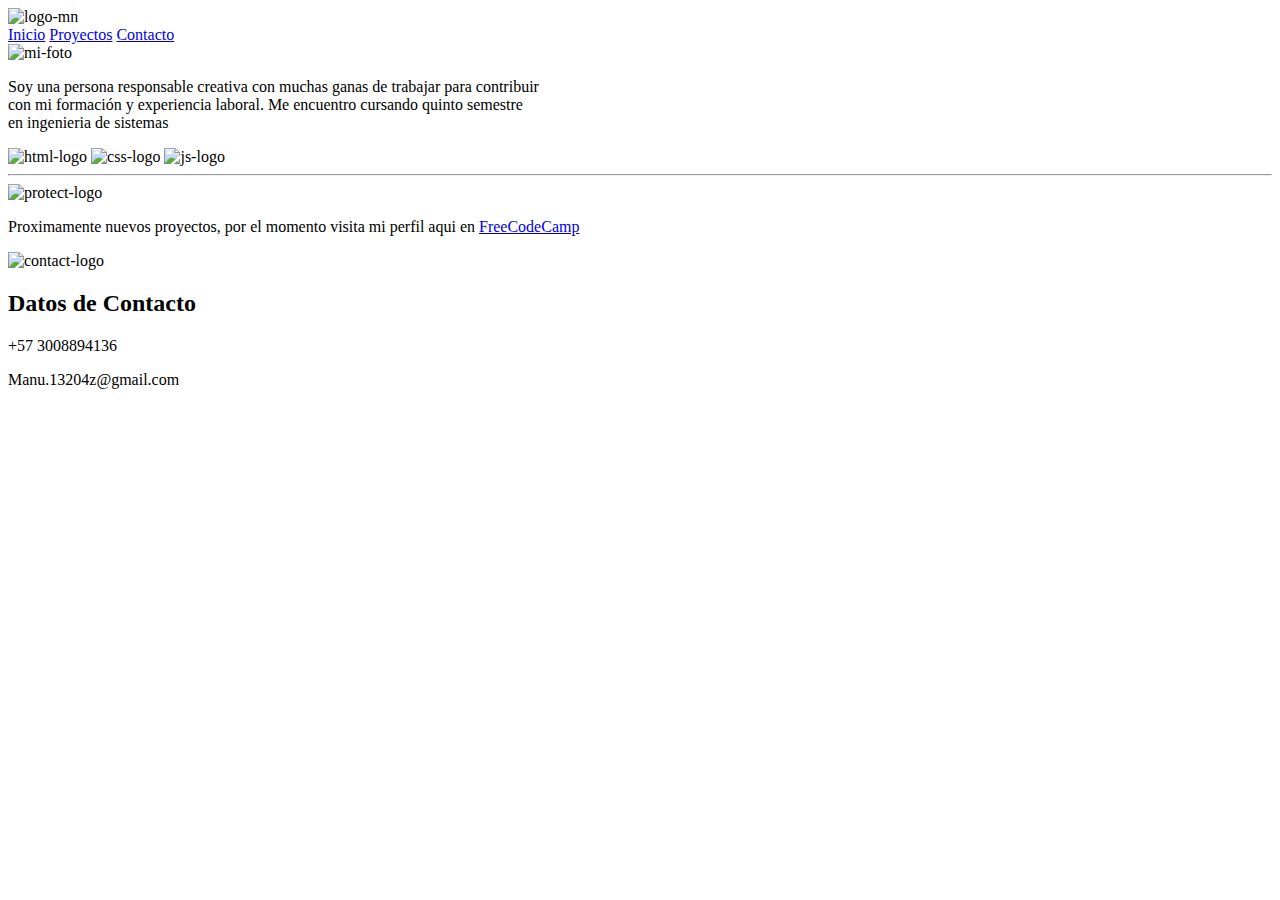
==== index.html @ 6af1e370 "Create index.html" ====
<!DOCTYPE html>
<html lang="en">
<head>
    <meta charset="UTF-8">
    <meta http-equiv="X-UA-Compatible" content="IE=edge">
    <meta name="viewport" content="width=device-width, initial-scale=1.0">
    <title>Document</title>
    <link rel="stylesheet" href="styles.css">
    <link rel='stylesheet' href='https://cdn-uicons.flaticon.com/uicons-brands/css/uicons-brands.css'>
</head>
<body>
    <header id="header">
        <img src="https://st3.depositphotos.com/27847728/36122/v/600/depositphotos_361224776-stock-illustration-initial-mn-letter-logo-design.jpg" width="100px" alt="logo-mn">
        <nav>
            <a href="#inicio">Inicio</a>
            <a href="#proyectos" class="box">Proyectos</a>
            <a href="#contacto">Contacto</a>
        </nav>
    </header>
    <main>
        <section id="inicio">
        <img class="photo" src="/photo.png"  alt="mi-foto">
        <p>Soy una persona responsable creativa con muchas ganas de trabajar para contribuir <br> con mi formación y experiencia laboral. Me encuentro cursando quinto semestre <br> en ingenieria de sistemas</p>
        <div id="icons-tech">
            <img src="https://cdn-icons-png.flaticon.com/512/919/919827.png" alt="html-logo">
            <img src="https://cdn-icons-png.flaticon.com/512/919/919826.png" alt="css-logo">
            <img src="https://cdn-icons-png.flaticon.com/512/919/919828.png" alt="js-logo">
        </div>
        </section>
        <hr>
        <section id="proyectos">
        <img src="https://cdn-icons-png.flaticon.com/512/3962/3962514.png" width="100px" alt="protect-logo">
        <p>Proximamente nuevos proyectos, por el momento visita mi perfil aqui en <a href="https://www.freecodecamp.org/fcc3e1781a9-c639-4dc7-9b5e-bb9519fa3caf">FreeCodeCamp</a></p>
        </section>
    </main>
</body>
<footer id="contacto">
    <div class="info">
        <div id="contact-info">
            <img src="https://cdn-icons-png.flaticon.com/512/3962/3962516.png" alt="contact-logo" width="100px">
            <h2>Datos de Contacto</h2>
            <div>
            <p>+57 3008894136</p>
            <p>Manu.13204z@gmail.com</p>
            </div>
        </div>
        <div id="social-icons">
            <a href="https://www.facebook.com/profile.php?id=100056562617989" target="_blank"><i class="fi fi-brands-facebook"></i></a>
            <a href="https://www.instagram.com/manu.3ll/" target="_blank"><i class="fi fi-brands-instagram"></i></a>
            <a href="https://twitter.com/manu132z" target="_blank"><i class="fi fi-brands-twitter"></i></a>
        </div>
    </div>
    <div id="extra"></div>
</footer>
</html>
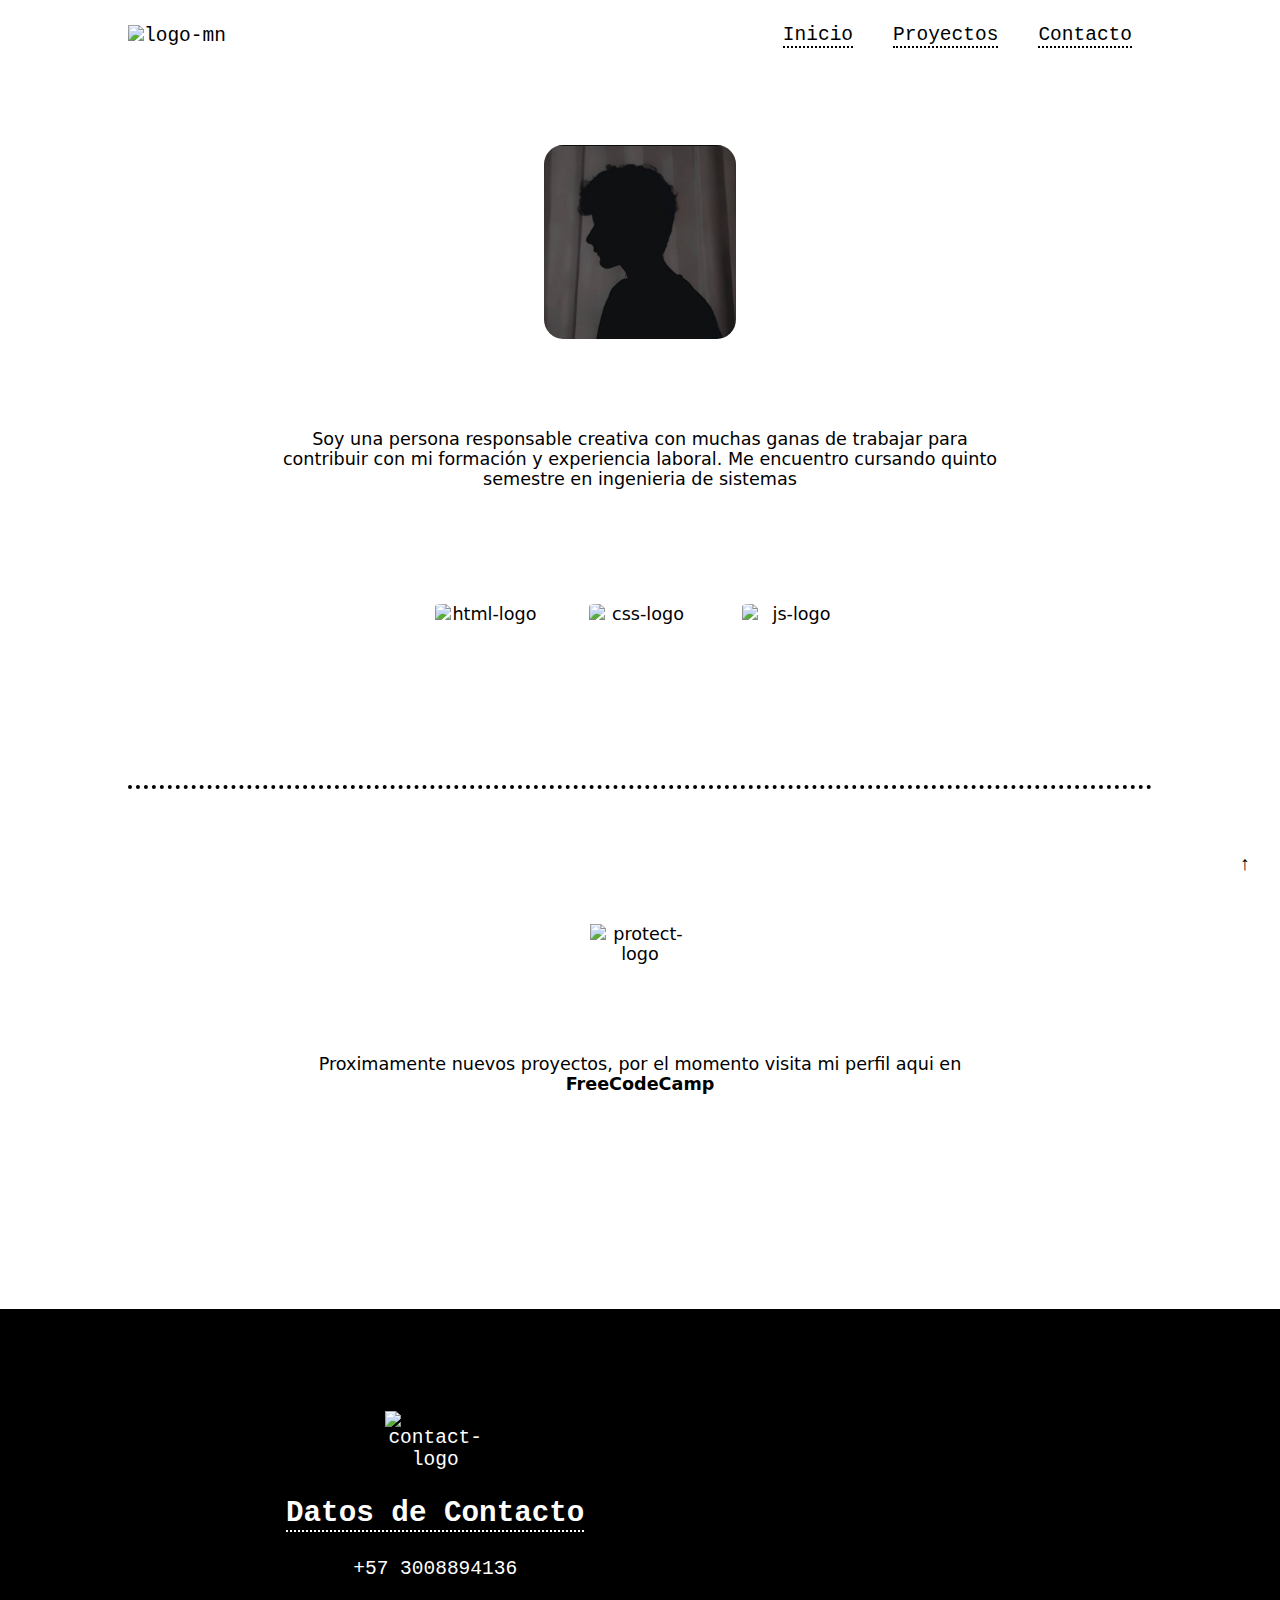
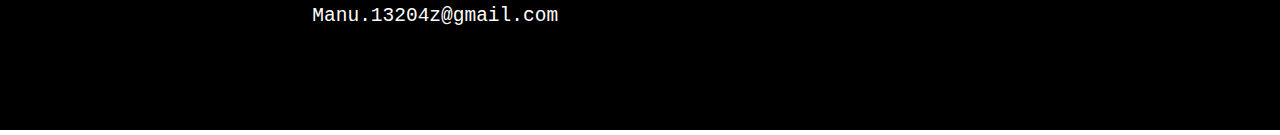
==== commit ab15ced3: "Update index.html" ====
--- a/index.html
+++ b/index.html
@@ -7,10 +7,15 @@
     <title>Document</title>
     <link rel="stylesheet" href="styles.css">
     <link rel='stylesheet' href='https://cdn-uicons.flaticon.com/uicons-brands/css/uicons-brands.css'>
+    <link rel="preconnect" href="https://fonts.googleapis.com">
+    <link rel="preconnect" href="https://fonts.googleapis.com">
+    <link rel="preconnect" href="https://fonts.googleapis.com">
+    <link rel="preconnect" href="https://fonts.gstatic.com" crossorigin>
+    <link href="https://fonts.googleapis.com/css2?family=Overpass+Mono&display=swap" rel="stylesheet"> 
 </head>
 <body>
     <header id="header">
-        <img src="https://st3.depositphotos.com/27847728/36122/v/600/depositphotos_361224776-stock-illustration-initial-mn-letter-logo-design.jpg" width="100px" alt="logo-mn">
+        <img src="https://png.pngtree.com/png-vector/20220518/ourmid/pngtree-initial-mn-alphabet-logo-design-template-vector-png-image_4641876.png" width="100px" alt="logo-mn">
         <nav>
             <a href="#inicio">Inicio</a>
             <a href="#proyectos" class="box">Proyectos</a>
@@ -20,7 +25,7 @@
     <main>
         <section id="inicio">
         <img class="photo" src="/photo.png"  alt="mi-foto">
-        <p>Soy una persona responsable creativa con muchas ganas de trabajar para contribuir <br> con mi formación y experiencia laboral. Me encuentro cursando quinto semestre <br> en ingenieria de sistemas</p>
+        <p>Soy una persona responsable creativa con muchas ganas de trabajar para contribuir con mi formación y experiencia laboral. Me encuentro cursando quinto semestre en ingenieria de sistemas</p>
         <div id="icons-tech">
             <img src="https://cdn-icons-png.flaticon.com/512/919/919827.png" alt="html-logo">
             <img src="https://cdn-icons-png.flaticon.com/512/919/919826.png" alt="css-logo">
@@ -50,6 +55,6 @@
             <a href="https://twitter.com/manu132z" target="_blank"><i class="fi fi-brands-twitter"></i></a>
         </div>
     </div>
-    <div id="extra"></div>
+    <div id="extra"><a href="#inicio">↑</a></div>
 </footer>
 </html>
--- a/styles.css
+++ b/styles.css
@@ -0,0 +1,213 @@
+* {
+    box-sizing: border-box;
+    margin: 0;
+    scroll-behavior: smooth;
+}
+main {
+    position: relative;
+    margin: 0 auto;
+    width: 80vw;
+    top: 100px;
+    margin-bottom: 100px;
+    font-family: system-ui, -apple-system, BlinkMacSystemFont, 'Segoe UI', Roboto, Oxygen, Ubuntu, Cantarell, 'Open Sans', 'Helvetica Neue', sans-serif;
+    font-size: 1.1em;
+}
+#contacto {
+    width:  80vw;
+    margin: 0 auto;
+}
+#header {
+    position: fixed;
+    width: 100vw;
+    height: 8vh;
+    display: flex;
+    justify-content: space-between;
+    padding: 35px 10vw ;
+    align-items: center;  
+    font-family: monospace; 
+    font-size: 1.5em;
+    background-color: white;
+    z-index: 1;
+    top: 0;
+}
+#header nav {
+    display: flex;
+    align-items: center;
+}
+#header nav a {
+    margin: 20px;
+    text-decoration:none;
+    border-bottom: 2px dotted black;
+    color: black;
+}
+#inicio, #proyectos {
+    display: flex;
+    flex-direction: column;
+    justify-content: space-around;
+    align-items: center;
+    text-align: center;
+    margin: 5vh auto 15vh;
+}
+#proyectos {
+    margin: 15vh 0;
+}
+
+#inicio p,#proyectos p{
+    padding: 0 12vw;
+    margin: 10vh 0;
+}
+#proyectos a {
+    text-decoration: none;
+    color: black;
+    font-weight: bold;
+}
+#inicio img{
+    width: 15vw;
+    border-radius: 10%;
+}
+#icons-tech {
+    display: flex;
+    justify-content: space-between;
+    align-items: center;
+}
+#icons-tech img{
+    width: 8vw;
+    margin: 2vw;
+    transition: transform 0.5s;
+}
+#contacto {
+    background-color: black;
+    width: 100%;
+    display: flex;
+    flex-direction: column;
+    justify-content: space-around;
+    align-items: center;
+    text-align: center;
+    padding: 6vw;
+    color: white;
+    font-family: monospace;
+    font-size: 1.5em;
+    margin-top: 25vh;
+}
+.info {
+    display: flex;
+    justify-content: space-around;
+    align-items: center;
+}
+.info div {
+    margin: 0 10vw;
+}
+#contact-info {
+    display: flex;
+    flex-direction: column;
+    justify-content: space-around;
+    align-items:center;
+    margin: 0;
+}
+#contact-info img,#contact-info p {
+    margin: 2vw;
+}
+#contact-info h2 {
+    border-bottom: 2px dotted white;
+}
+#social-icons {
+    display: flex;
+    justify-content: space-between;
+    align-items: center;
+}
+#social-icons a {
+    margin: 2vw;
+    color: white;
+    text-decoration: none;
+    font-size: 2em;
+    transition: transform 0.3s;
+}
+hr {
+    border: 0px;
+    border-bottom: 4px dotted black;
+}
+#header nav a:hover {
+    background-color: black;
+    color: white;
+    transform: scale(1.1);
+}
+#icons-tech img:hover{
+    transform: rotate(30deg);
+}
+#social-icons a:hover{
+    transform: scale(1.3)
+}
+#extra {
+    display: flex;  
+    justify-content: center;
+    align-items: center;
+    position: fixed;
+    bottom: 10px;
+    right: 10px;
+    background-color: white;
+    width: 50px;
+    height: 50px;
+    padding: 15px;
+    border-radius: 50%;
+    z-index: 2;
+}
+#extra a {
+    color: black;
+    text-decoration: none;
+}
+@media (max-width: 768px){
+    #header {
+        width: 100%;
+        flex-direction: column;
+        height: auto;
+        padding: 0;
+    }
+    #header nav {
+        margin: 0 auto;
+    }
+    #header nav a {
+        margin: 4vw;
+    }
+    main {
+        margin-top: 10vh;
+    }
+    #inicio .photo {
+        width: 45vw;
+    }
+    #icons-tech img{
+        width: 20vw;
+    }
+    #inicio p,#proyectos p{
+        padding: 0 6vw;
+        margin: 6vh 0;
+    }
+    #inicio,#proyectos {
+        margin: 6vh 0;
+    }
+    #contacto .info {
+        flex-direction: column;
+    }
+    #contacto {
+        margin-top: 5vh;
+    }
+    #social-icons a{
+        margin: auto 6vw;
+    }
+    #contacto div a {
+        margin: 3vh;
+    }
+    #contact-info div p {
+        margin: 3vh auto;
+    }
+    .info {
+        margin: 0;
+    }
+    #extra {
+       width: 40px;
+       height: 40px;
+       padding: 0;
+       text-align: left;
+       border-radius: 50%;
+       color: black;
+    }
+}
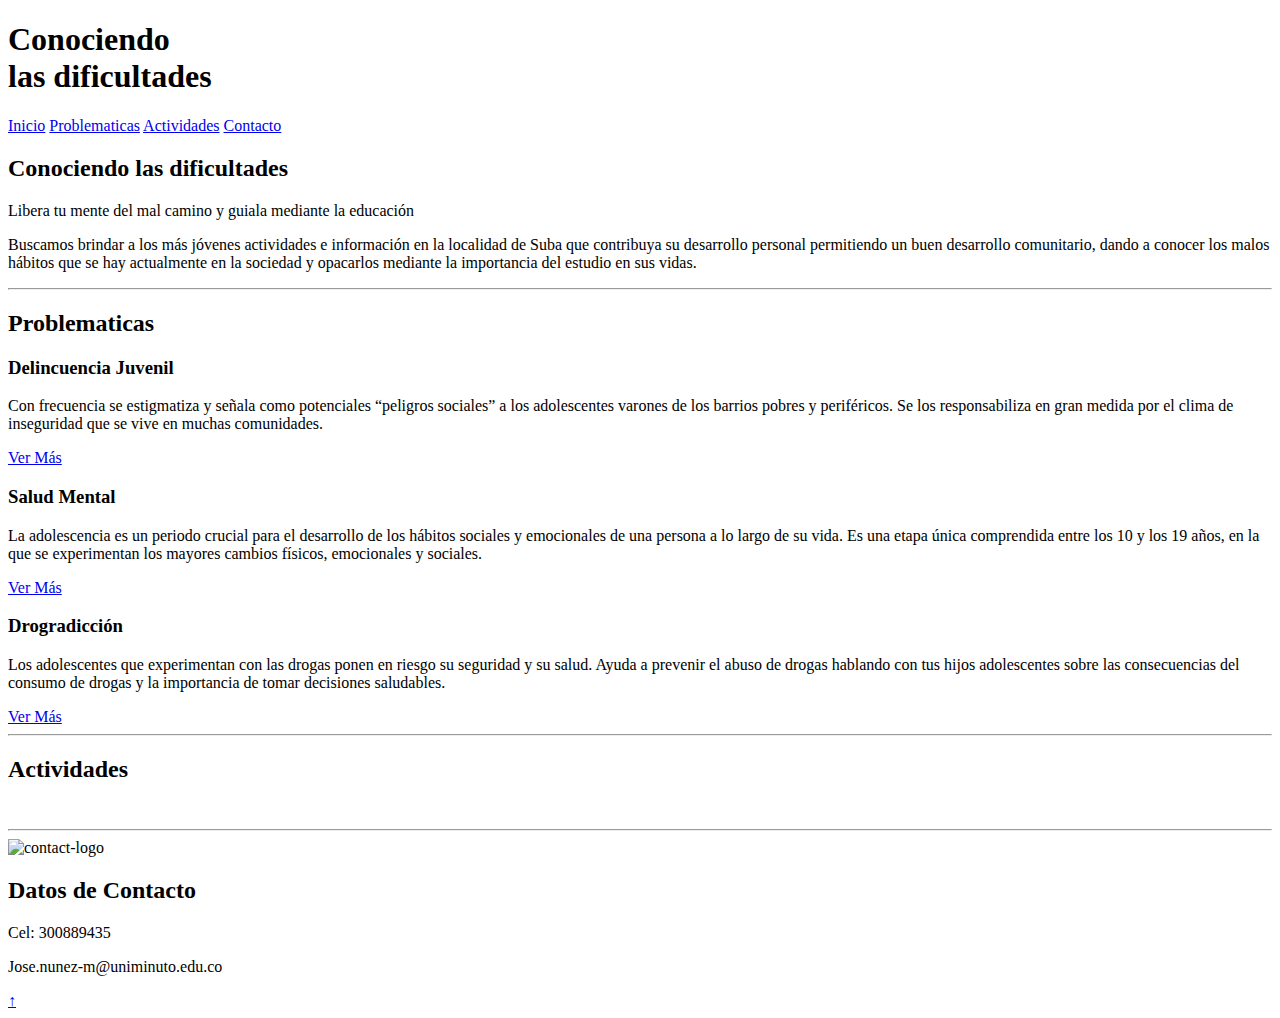
==== commit c7b8af02: "Create index.html" ====
--- a/index.html
+++ b/index.html
@@ -15,28 +15,54 @@
 </head>
 <body>
     <header id="header">
-        <img src="https://png.pngtree.com/png-vector/20220518/ourmid/pngtree-initial-mn-alphabet-logo-design-template-vector-png-image_4641876.png" width="100px" alt="logo-mn">
+        <h1 class="logo">Conociendo <br>las dificultades</h1>
         <nav>
             <a href="#inicio">Inicio</a>
-            <a href="#proyectos" class="box">Proyectos</a>
+            <a href="#problematicas" class="box">Problematicas</a>
+            <a href="#Actividades">Actividades</a>
             <a href="#contacto">Contacto</a>
         </nav>
     </header>
     <main>
         <section id="inicio">
-        <img class="photo" src="/photo.png"  alt="mi-foto">
-        <p>Soy una persona responsable creativa con muchas ganas de trabajar para contribuir con mi formación y experiencia laboral. Me encuentro cursando quinto semestre en ingenieria de sistemas</p>
-        <div id="icons-tech">
-            <img src="https://cdn-icons-png.flaticon.com/512/919/919827.png" alt="html-logo">
-            <img src="https://cdn-icons-png.flaticon.com/512/919/919826.png" alt="css-logo">
-            <img src="https://cdn-icons-png.flaticon.com/512/919/919828.png" alt="js-logo">
-        </div>
+        <h2 id="title">Conociendo las dificultades</h2>
+        <p>Libera tu mente del mal camino y guiala mediante la educación</p>
+        <p id="info">Buscamos brindar a los más jóvenes actividades e
+            información en la localidad de Suba que contribuya su desarrollo personal permitiendo un
+            buen desarrollo comunitario, dando a conocer los malos hábitos que se hay actualmente en la
+            sociedad y opacarlos mediante la importancia del estudio en sus vidas. </p>
         </section>
         <hr>
-        <section id="proyectos">
-        <img src="https://cdn-icons-png.flaticon.com/512/3962/3962514.png" width="100px" alt="protect-logo">
-        <p>Proximamente nuevos proyectos, por el momento visita mi perfil aqui en <a href="https://www.freecodecamp.org/fcc3e1781a9-c639-4dc7-9b5e-bb9519fa3caf">FreeCodeCamp</a></p>
+        <section id="problematicas">
+            <h2>Problematicas</h2>
+            <div id="cajas">
+                <div class="caja1">
+                    <h3>Delincuencia Juvenil</h3>
+                    <p class="text1">Con frecuencia se estigmatiza y señala como potenciales “peligros sociales” a los adolescentes varones de los barrios pobres y periféricos. Se los responsabiliza en gran medida por el clima de inseguridad que se vive en muchas comunidades.</p>
+                    <a href="/delincuencia.html" > Ver Más </a>
+                </div>
+                <div>
+                    <h3>Salud Mental</h3>
+                    <p>La adolescencia es un periodo crucial para el desarrollo de los hábitos sociales y emocionales de una persona a lo largo de su vida. Es una etapa única comprendida entre los 10 y los 19 años, en la que se experimentan los mayores cambios físicos, emocionales y sociales. </p>
+                    <a href="/Salud_mental.html" > Ver Más </a>
+                </div>
+                <div>
+                    <h3>Drogradicción</h3>
+                    <p>Los adolescentes que experimentan con las drogas ponen en riesgo su seguridad y su salud. Ayuda a prevenir el abuso de drogas hablando con tus hijos adolescentes sobre las consecuencias del consumo de drogas y la importancia de tomar decisiones saludables.</p>
+                    <a href="/Drogradicción.html" > Ver Más </a>
+                </div>
+            </div>
         </section>
+        <hr>
+        <section id="Actividades">
+            <h2>Actividades</h2>
+            <div id="pruebas">
+                <a href="https://quizizz.com/join?gc=19293963" target="_blank"><img src="/Delincuencia.png" alt=""></a>
+                <a href="https://quizizz.com/join?gc=05859083" target="_blank"><img src="/Salid.png" alt=""></a>
+                <a href="https://quizizz.com/join?gc=53831435" target="_blank"><img src="/Captura de pantalla 2022-11-24 200006.png" alt=""></a>
+            </div>
+        </section>
+        <hr>
     </main>
 </body>
 <footer id="contacto">
@@ -45,14 +71,14 @@
             <img src="https://cdn-icons-png.flaticon.com/512/3962/3962516.png" alt="contact-logo" width="100px">
             <h2>Datos de Contacto</h2>
             <div>
-            <p>+57 3008894136</p>
-            <p>Manu.13204z@gmail.com</p>
+            <p>Cel: 300889435</p>
+            <p>Jose.nunez-m@uniminuto.edu.co</p>
             </div>
         </div>
         <div id="social-icons">
-            <a href="https://www.facebook.com/profile.php?id=100056562617989" target="_blank"><i class="fi fi-brands-facebook"></i></a>
-            <a href="https://www.instagram.com/manu.3ll/" target="_blank"><i class="fi fi-brands-instagram"></i></a>
-            <a href="https://twitter.com/manu132z" target="_blank"><i class="fi fi-brands-twitter"></i></a>
+            <a href="https://www.facebook.com/" target="_blank"><i class="fi fi-brands-facebook"></i></a>
+            <a href="https://www.instagram.com/" target="_blank"><i class="fi fi-brands-instagram"></i></a>
+            <a href="https://twitter.com/" target="_blank"><i class="fi fi-brands-twitter"></i></a>
         </div>
     </div>
     <div id="extra"><a href="#inicio">↑</a></div>
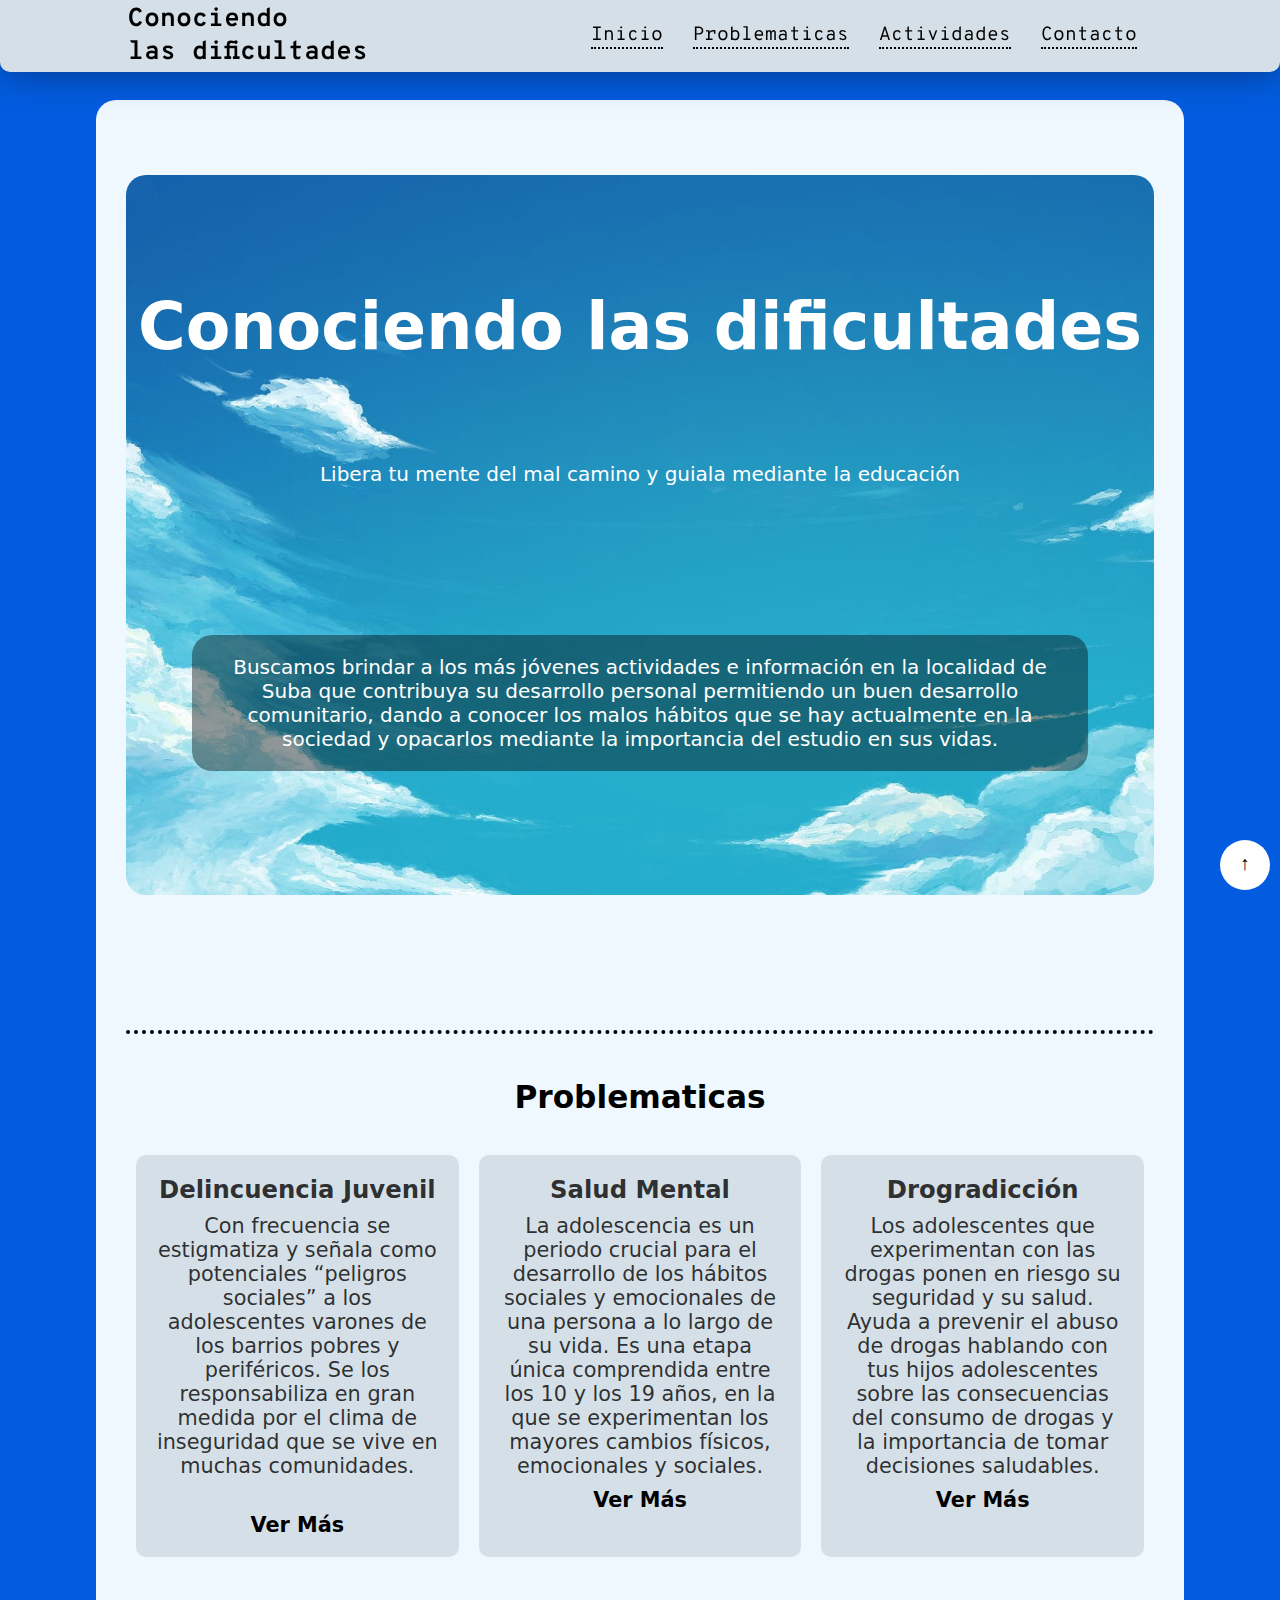
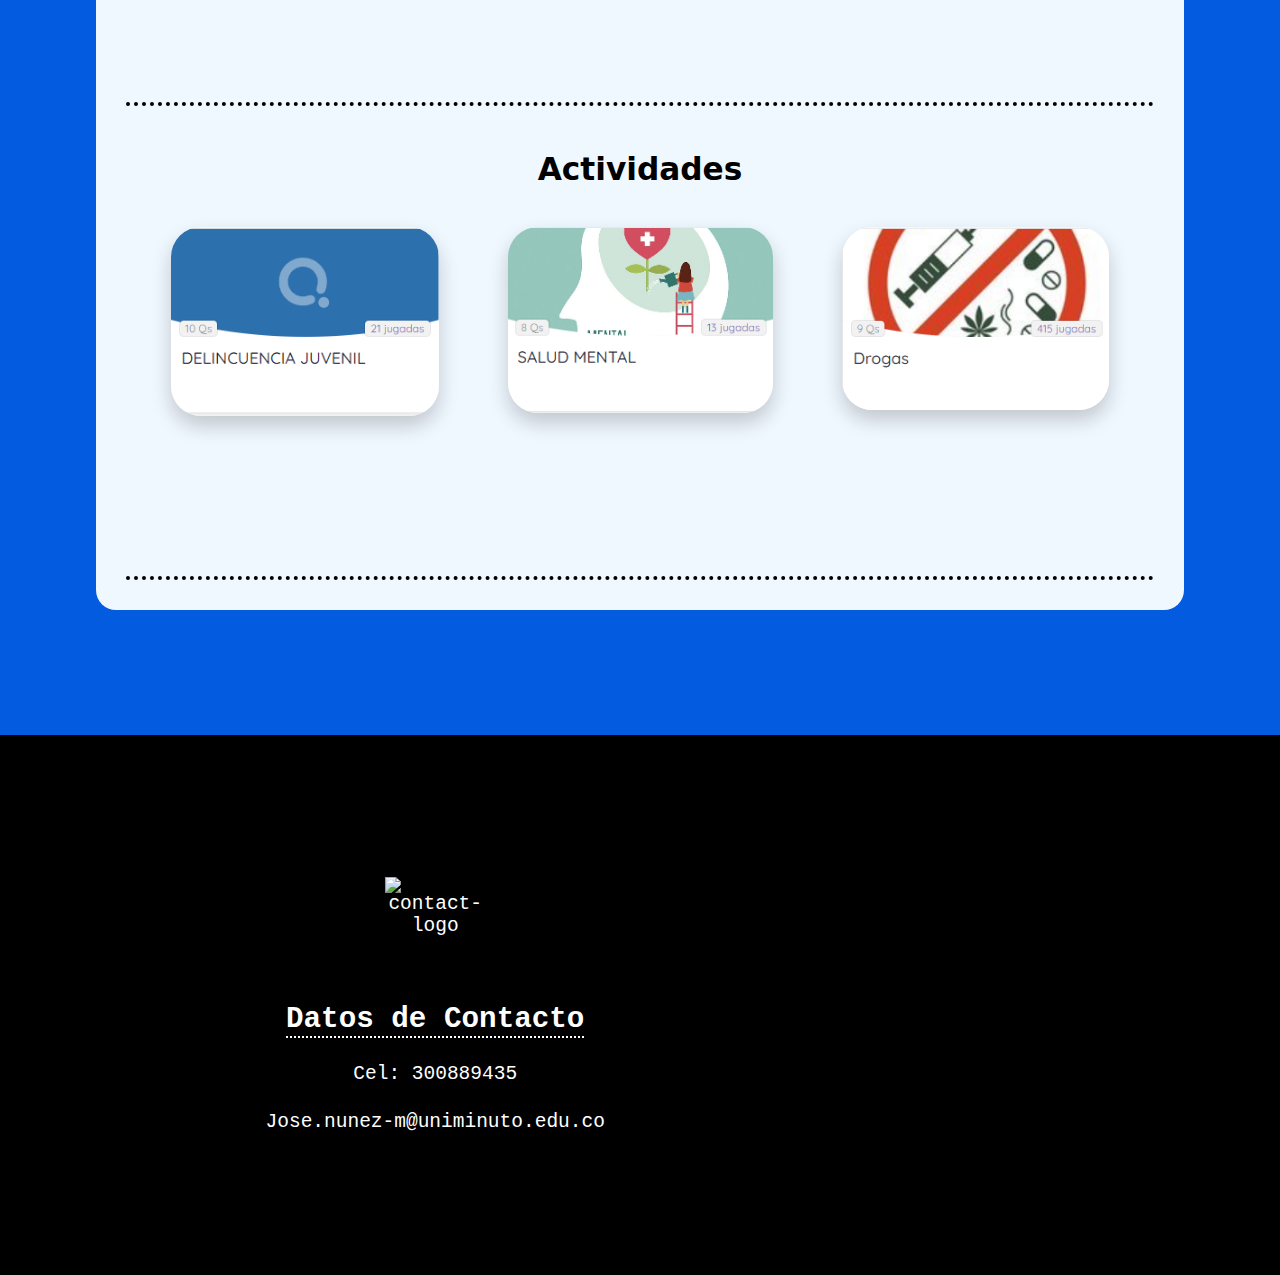
==== commit bb46086a: "Update index.html" ====
--- a/index.html
+++ b/index.html
@@ -44,12 +44,12 @@
                 <div>
                     <h3>Salud Mental</h3>
                     <p>La adolescencia es un periodo crucial para el desarrollo de los hábitos sociales y emocionales de una persona a lo largo de su vida. Es una etapa única comprendida entre los 10 y los 19 años, en la que se experimentan los mayores cambios físicos, emocionales y sociales. </p>
-                    <a href="/Salud_mental.html" > Ver Más </a>
+                    <a href="/salud_mental.html" > Ver Más </a>
                 </div>
                 <div>
                     <h3>Drogradicción</h3>
                     <p>Los adolescentes que experimentan con las drogas ponen en riesgo su seguridad y su salud. Ayuda a prevenir el abuso de drogas hablando con tus hijos adolescentes sobre las consecuencias del consumo de drogas y la importancia de tomar decisiones saludables.</p>
-                    <a href="/Drogradicción.html" > Ver Más </a>
+                    <a href="/drogradicción.html" > Ver Más </a>
                 </div>
             </div>
         </section>
--- a/styles.css
+++ b/styles.css
@@ -0,0 +1,305 @@
+* {
+    box-sizing: border-box;
+    margin: 0;
+    scroll-behavior: smooth;  
+}
+html {
+    background-color: rgb(3, 92, 224);
+}
+main {
+    position: relative;
+    margin: 0 auto;
+    width: 85vw;
+    top: 100px;
+    margin-bottom: 100px;
+    font-size: 1.3em;
+    padding: 30px;
+    border-radius: 20px;
+    font-family: system-ui, -apple-system, BlinkMacSystemFont, 'Segoe UI', Roboto, Oxygen, Ubuntu, Cantarell, 'Open Sans', 'Helvetica Neue', sans-serif;
+    background-color: aliceblue;
+}
+#contacto {
+    width:  80vw;
+    margin: 0 auto;
+}
+#header {
+    position: fixed;
+    width: 100vw;
+    height: 8vh;
+    display: flex;
+    justify-content:space-between;
+    padding: 35px 10vw ;
+    align-items: center;  
+    font-family: 'Overpass Mono', monospace;
+    font-size: 1.2em;
+    background-color: rgb(213, 223, 231);
+    z-index: 1;
+    top: 0;
+    box-shadow: 1px 0px 40px rgba(0, 0, 0, 0.4);
+    border-radius: 0 0 10px 10px;
+}
+#header .logo{
+    font-size: 26px;
+}
+#header nav {
+    display: flex;
+    justify-content: center;
+    align-items: center;
+}
+#header nav a {
+    margin: 15px;
+    text-decoration: none;
+    border-bottom: 2px dotted black;
+    color: black;
+}
+#inicio {
+    background-image: url("/sky.jpg");
+    border-radius: 20px;
+    height: 80vh;
+
+}
+#inicio #info {
+    width: 70vw;
+    background-color: rgba(0, 0, 0, 0.4);
+    padding: 20px;
+    border-radius: 20px;
+    margin-top: 40px;
+    margin-bottom: 70px;
+}
+#inicio, #problematicas, #Actividades {
+    display: flex;
+    flex-direction: column;
+    justify-content: space-around;
+    align-items: center;
+    text-align: center;
+    margin: 5vh auto 15vh;
+}
+#inicio h2 {
+    font-size: 65px;
+    margin-top: 60px;
+    color: white;
+}
+#inicio p{
+    margin-top: -10px;
+    font-size: 20px;
+    color: white;
+}
+#cajas {
+    width: 100%;
+    display: flex;
+    flex-direction: row;
+    justify-content:center;
+    margin-top: 30px ;
+}
+#cajas p{
+    margin-top: 10px;
+    color: rgba(0, 0, 0, 0.8);
+    margin-bottom: 10px;
+}
+#cajas div {
+    width: 100%;
+    background-color: rgb(213, 223, 231);
+    border-radius: 10px;
+    margin: 10px;
+    padding: 20px;
+}
+#cajas h3 {
+    color: rgba(0, 0, 0, 0.8);
+}
+.caja1 .text1{
+    padding: 0;
+    margin: 0;
+    padding-bottom: 25px;
+}
+#problematicas a {
+    text-decoration: none;
+    color: black;
+    font-weight: bold;
+}
+#pruebas {
+    display: flex;
+    flex-direction: row;
+    justify-content: space-between;
+}
+#pruebas a {
+    margin: 20px;
+}
+#pruebas img {
+    width: 90%;
+    margin-top: 20px;
+    border-radius: 30px;
+    box-shadow: 0px 10px 20px rgba(0, 0, 0, 0.2);
+}
+
+#contacto {
+    background-color: black;
+    width: 100%;
+    display: flex;
+    flex-direction: column;
+    justify-content: space-around;
+    align-items: center;
+    text-align: center;
+    padding: 3vw;
+    color: white;
+    font-family: monospace;
+    font-size: 1.5em;
+    margin-top: 25vh;
+    height: 60vh;
+}
+.info {
+    display: flex;
+    justify-content: space-around;
+    align-items: center;
+}
+.info div {
+    margin: 0 10vw;
+}
+#contact-info {
+    display: flex;
+    flex-direction: column;
+    justify-content: space-around;
+    align-items:center;
+    margin: 0;
+}
+#contact-info img {
+    padding-bottom: 40px;
+}
+#contact-info img,#contact-info p {
+    margin: 2vw;
+}
+#contact-info h2 {
+    border-bottom: 2px dotted white;
+}
+#social-icons {
+    display: flex;
+    justify-content: space-between;
+    align-items: center;
+}
+#social-icons a {
+    margin: 2vw;
+    color: white;
+    text-decoration: none;
+    font-size: 2em;
+    transition: transform 0.3s;
+}
+hr {
+    border: 0px;
+    border-bottom: 4px dotted black;
+}
+#header nav a:hover {
+    background-color: black;
+    color: white;
+    transform: scale(1.1);
+    border-radius: 10px;
+}
+#problematicas div a:hover{
+    color:  rgb(3, 92, 224);
+}
+#extra {
+    display: flex;  
+    justify-content: center;
+    align-items: center;
+    position: fixed;
+    bottom: 10px;
+    right: 10px;
+    background-color: white;
+    width: 50px;
+    height: 50px;
+    padding: 15px;
+    border-radius: 50%;
+    z-index: 2;
+    transition: transform 0.5s ease;
+}
+#extra a {
+    color: black;
+    text-decoration: none;
+}
+#extra:hover{
+    transform: scale(1.2);
+}
+#pruebas img:hover {
+    box-shadow: 0px 10px 20px  rgba(3, 92, 224, 0.7);
+}
+@media (max-width: 768px){
+    #header {
+        flex-direction: column;
+        height: auto;
+        padding: 0;
+        font-size: 1.2em;
+        width: 100vw;
+        
+    }
+    #header nav {
+        width: 100%;
+        display: flex;
+        justify-content: start;
+        flex-direction: row;
+        overflow: scroll;
+    }
+    #header nav a {
+        margin: 4vw;
+        width: 100%;
+        text-align: center;
+        font-size: 0.9em;
+        flex-direction: column;
+    }
+    main {
+        margin-top: 5vh;
+        font-size: 1.2em;
+        width: 95vw;
+        padding: 5px;
+    }
+    #inicio h2 {
+        font-size: 2em;
+        
+    }
+    #info{
+        width: 800px;
+        height: 200px;
+        overflow: scroll;
+    }
+    #inicio, #problematicas {
+        margin-top: 10px;
+        margin-bottom: 20px;
+        height: auto;
+    }
+    #cajas {
+        flex-direction: column;
+        width: 80vw;
+    }
+    #pruebas {
+        flex-direction: column;
+        margin-bottom: 0;
+    }
+    #Actividades {
+        margin-bottom: 10px;
+    }
+    #contacto .info {
+        flex-direction: column;
+    }
+    #contacto {
+        margin-top: 5vh;
+        width: 100%;
+    }
+    #social-icons a{
+        margin: auto 6vw;
+    }
+    #contacto div a {
+        margin: 3vh;
+    }
+    #contact-info div p {
+        margin: 3vh auto;
+    }
+    .info {
+        margin: 0;
+    }
+    #extra {
+        width: 40px;
+        height: 40px;
+        padding: 0;
+        text-align: left;
+        border-radius: 50%;
+        color: black;
+    }
+}
+
